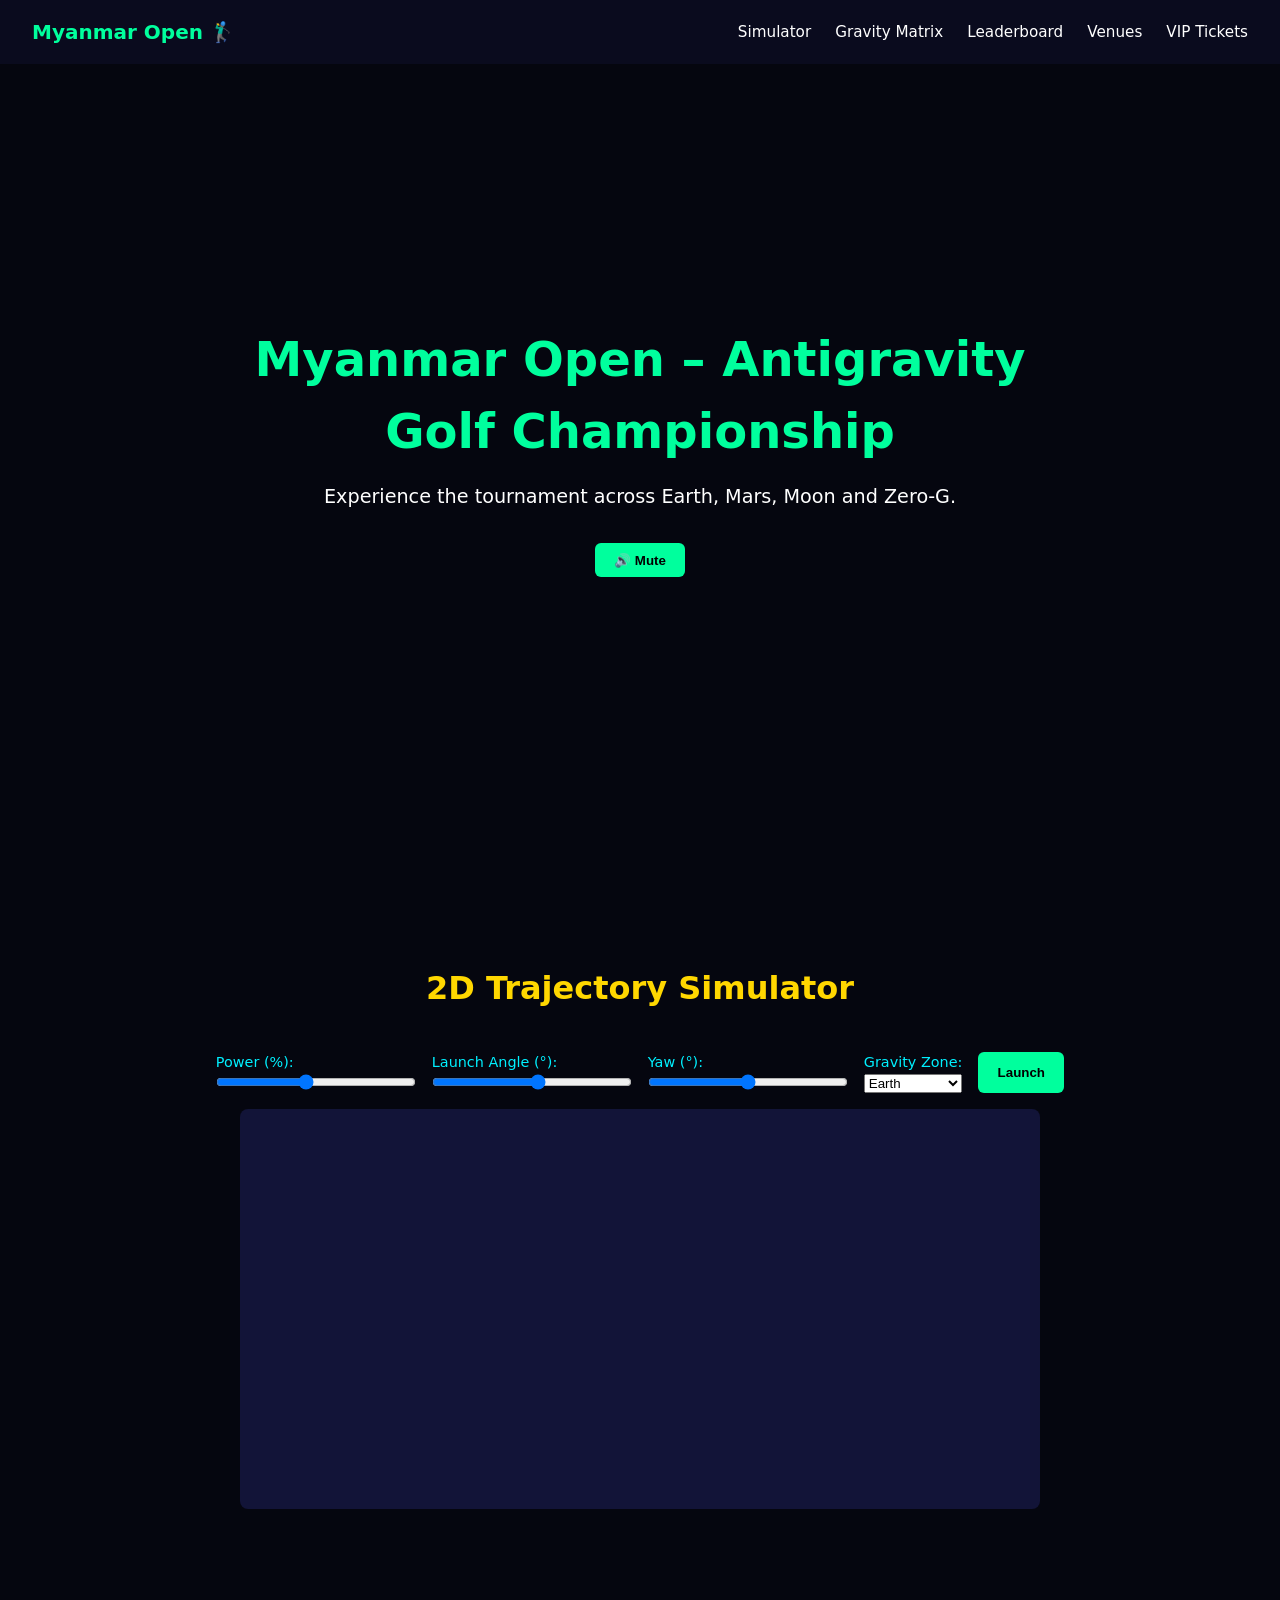
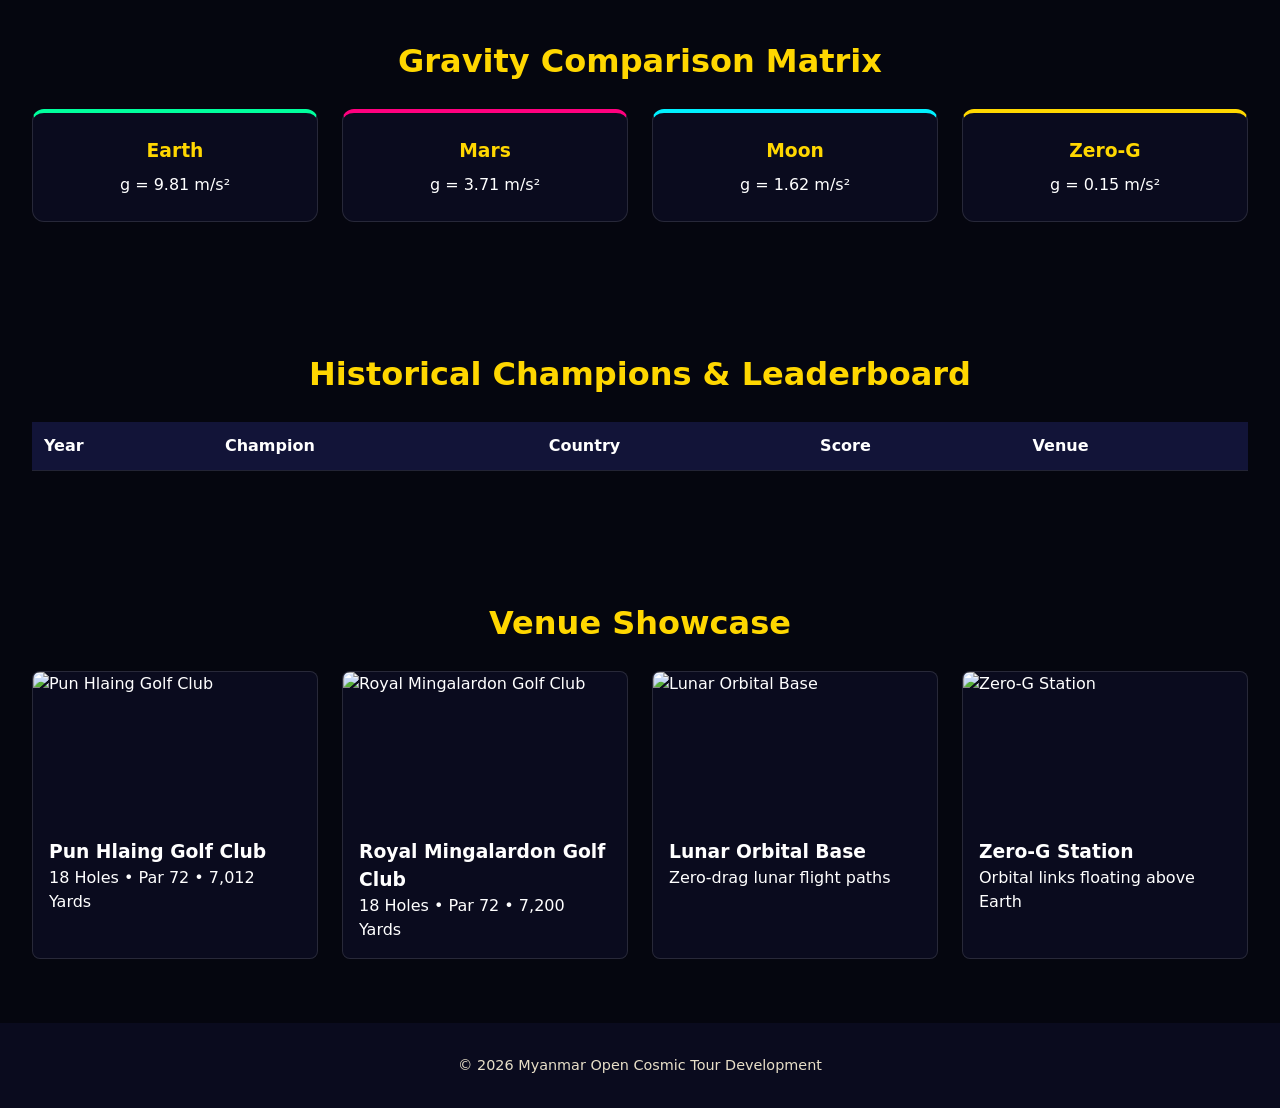
==== index.html @ ed478ec2 "delete" ====
<!DOCTYPE html>
<html lang="en">
<head>
  <meta charset="UTF-8" />
  <meta name="viewport" content="width=device-width, initial-scale=1.0" />
  <title>Myanmar Open – Antigravity Golf Championship</title>
  <link rel="stylesheet" href="style.css" />
</head>
<body>
  <!-- Navigation Bar -->
  <nav>
    <div class="logo">Myanmar Open 🏌️‍♂️</div>
    <ul>
      <li><a href="#simulator">Simulator</a></li>
      <li><a href="#gravity">Gravity Matrix</a></li>
      <li><a href="#leaderboard">Leaderboard</a></li>
      <li><a href="#venues">Venues</a></li>
      <li><a href="#vip" id="vipBtn">VIP Tickets</a></li>
    </ul>
  </nav>

  <!-- Hero Header -->
  <section class="hero">
    <div class="content">
      <h1>Myanmar Open – Antigravity Golf Championship</h1>
      <p>Experience the tournament across Earth, Mars, Moon and Zero‑G.</p>
      <button id="muteBtn">🔊 Mute</button>
    </div>
  </section>

  <!-- 2D Trajectory Simulator -->
  <section id="simulator">
    <h2>2D Trajectory Simulator</h2>
    <div class="controls">
      <label>
        Power (%):
        <input type="range" id="power" min="10" max="100" value="50" />
      </label>
      <label>
        Launch Angle (°):
        <input type="range" id="angle" min="5" max="80" value="45" />
      </label>
      <label>
        Yaw (°):
        <input type="range" id="yaw" min="-45" max="45" value="0" />
      </label>
      <label>
        Gravity Zone:
        <select id="gravitySelect">
          <option value="EARTH">Earth</option>
          <option value="MARS">Mars</option>
          <option value="MOON">Moon</option>
          <option value="ZERO_G">Zero‑G</option>
        </select>
      </label>
      <button id="launchBtn">Launch</button>
    </div>
    <canvas id="trajectoryCanvas" width="800" height="400"></canvas>
  </section>

  <!-- Gravity Comparison Matrix -->
  <section id="gravity">
    <h2>Gravity Comparison Matrix</h2>
    <div class="grid">
      <div class="card glass" style="border-top: 4px solid var(--cosmic-emerald);">
        <h3>Earth</h3>
        <p>g = 9.81 m/s²</p>
      </div>
      <div class="card glass" style="border-top: 4px solid var(--cosmic-magenta);">
        <h3>Mars</h3>
        <p>g = 3.71 m/s²</p>
      </div>
      <div class="card glass" style="border-top: 4px solid var(--cosmic-cyan);">
        <h3>Moon</h3>
        <p>g = 1.62 m/s²</p>
      </div>
      <div class="card glass" style="border-top: 4px solid var(--cosmic-gold);">
        <h3>Zero‑G</h3>
        <p>g = 0.15 m/s²</p>
      </div>
    </div>
  </section>

  <!-- Leaderboard -->
  <section id="leaderboard">
    <h2>Historical Champions & Leaderboard</h2>
    <table>
      <thead>
        <tr>
          <th>Year</th>
          <th>Champion</th>
          <th>Country</th>
          <th>Score</th>
          <th>Venue</th>
        </tr>
      </thead>
      <tbody id="championsBody">
        <!-- Filled by script.js -->
      </tbody>
    </table>
  </section>

  <!-- Venue Showcase -->
  <section id="venues">
    <h2>Venue Showcase</h2>
    <div class="grid">
      <div class="venue-card glass">
        <img src="https://images.unsplash.com/photo-1589519160732-57fc498494f8?auto=format&fit=crop&w=800&q=80" alt="Pun Hlaing Golf Club" />
        <div class="info">
          <h3>Pun Hlaing Golf Club</h3>
          <p>18 Holes • Par 72 • 7,012 Yards</p>
        </div>
      </div>
      <div class="venue-card glass">
        <img src="https://images.unsplash.com/photo-1614728894747-a83421e2b9c9?auto=format&fit=crop&w=800&q=80" alt="Royal Mingalardon Golf Club" />
        <div class="info">
          <h3>Royal Mingalardon Golf Club</h3>
          <p>18 Holes • Par 72 • 7,200 Yards</p>
        </div>
      </div>
      <div class="venue-card glass">
        <img src="https://images.unsplash.com/photo-1522030299830-16b8d3d049fe?auto=format&fit=crop&w=800&q=80" alt="Lunar Orbital Base" />
        <div class="info">
          <h3>Lunar Orbital Base</h3>
          <p>Zero‑drag lunar flight paths</p>
        </div>
      </div>
      <div class="venue-card glass">
        <img src="https://images.unsplash.com/photo-1451187580459-43490279c0fa?auto=format&fit=crop&w=800&q=80" alt="Zero‑G Station" />
        <div class="info">
          <h3>Zero‑G Station</h3>
          <p>Orbital links floating above Earth</p>
        </div>
      </div>
    </div>
  </section>

  <!-- VIP Ticket Modal -->
  <div id="vipModal">
    <div class="modal-content glass">
      <span class="close" id="closeVip">&times;</span>
      <h2>VIP Ticket Booking</h2>
      <p>Select your tier and see the total price.</p>
      <label>
        Tier:
        <select id="vipTier">
          <option value="courtside" data-price="250">Courtside – $250</option>
          <option value="orbital" data-price="500">Orbital Lounge – $500</option>
          <option value="zerog" data-price="800">Zero‑G Suite – $800</option>
        </select>
      </label>
      <p>Total: $<span id="vipTotal">250</span></p>
      <button id="confirmVip">Confirm Booking</button>
    </div>
  </div>

  <!-- Footer -->
  <footer>
    © 2026 Myanmar Open Cosmic Tour Development
  </footer>

  <script src="script.js"></script>
</body>
</html>
---- style.css ----
/* Myanmar Open – Antigravity Golf Championship
   Vanilla CSS implementation using theme tokens from the design document.
*/

:root {
  /* Cosmic Palette Tokens */
  --cosmic-void: #05060f;
  --cosmic-dark: #0a0b1e;
  --cosmic-indigo: #121438;
  --cosmic-emerald: #00ff9d;
  --cosmic-gold: #ffd700;
  --cosmic-cyan: #00f0ff;
  --cosmic-magenta: #ff007f;
  --cosmic-sand: #e8dfc8;

  /* Typography */
  --font-sans: system-ui, -apple-system, "Segoe UI", Roboto, "Helvetica Neue", Arial, "Noto Sans", sans-serif;
}

/* Global resets */
* {
  margin: 0;
  padding: 0;
  box-sizing: border-box;
}

body {
  font-family: var(--font-sans);
  background-color: var(--cosmic-void);
  color: #fff;
  line-height: 1.5;
  overflow-x: hidden;
}

/* Glassmorphism utility */
.glass {
  background: rgba(255, 255, 255, 0.08);
  backdrop-filter: blur(16px);
  -webkit-backdrop-filter: blur(16px);
  border: 1px solid rgba(255, 255, 255, 0.12);
  border-radius: 12px;
}

/* Navigation Bar */
nav {
  position: fixed;
  top: 0;
  left: 0;
  right: 0;
  height: 64px;
  display: flex;
  align-items: center;
  justify-content: space-between;
  padding: 0 2rem;
  background: var(--cosmic-dark);
  z-index: 1000;
}

nav .logo {
  font-size: 1.25rem;
  color: var(--cosmic-emerald);
  font-weight: bold;
}

nav ul {
  display: flex;
  gap: 1.5rem;
  list-style: none;
}

nav a {
  color: #fff;
  text-decoration: none;
  font-size: 0.95rem;
}

/* Hero Header */
.hero {
  height: 100vh;
  background-image: url('https://images.unsplash.com/photo-1587174486073-ae5e5cff23aa?auto=format&fit=crop&w=2000&q=80');
  background-size: cover;
  background-position: center;
  display: flex;
  align-items: center;
  justify-content: center;
  position: relative;
  color: #fff;
}

.hero::after {
  content: '';
  position: absolute;
  inset: 0;
  background: linear-gradient(to bottom, rgba(5,6,15,0.6), rgba(5,6,15,0.9));
}

.hero .content {
  position: relative;
  text-align: center;
  max-width: 800px;
  z-index: 1;
}

.hero h1 {
  font-size: 3rem;
  margin-bottom: 1rem;
  color: var(--cosmic-emerald);
}

.hero p {
  font-size: 1.2rem;
  margin-bottom: 2rem;
}

/* Section Layout */
section {
  padding: 4rem 2rem;
}

section h2 {
  font-size: 2rem;
  margin-bottom: 1.5rem;
  text-align: center;
  color: var(--cosmic-gold);
}

/* Trajectory Simulator */
#simulator {
  display: flex;
  flex-direction: column;
  align-items: center;
  gap: 1rem;
}

#simulator canvas {
  background: var(--cosmic-indigo);
  border-radius: 8px;
}

.controls {
  display: flex;
  flex-wrap: wrap;
  gap: 1rem;
  justify-content: center;
}

.controls label {
  display: flex;
  flex-direction: column;
  font-size: 0.9rem;
  color: var(--cosmic-cyan);
}

.controls input[type="range"] {
  width: 200px;
}

button {
  padding: 0.6rem 1.2rem;
  background: var(--cosmic-emerald);
  color: #000;
  border: none;
  border-radius: 6px;
  cursor: pointer;
  font-weight: bold;
}

button:hover {
  opacity: 0.9;
}

/* Gravity Matrix Cards */
.grid {
  display: grid;
  grid-template-columns: repeat(auto-fit, minmax(240px, 1fr));
  gap: 1.5rem;
}

.card {
  padding: 1.5rem;
  background: var(--cosmic-dark);
  color: #fff;
  text-align: center;
}

.card h3 {
  margin-bottom: 0.5rem;
  color: var(--cosmic-gold);
}

/* Leaderboard Table */
table {
  width: 100%;
  border-collapse: collapse;
  background: var(--cosmic-dark);
}

thead {
  background: var(--cosmic-indigo);
}

th, td {
  padding: 0.75rem;
  text-align: left;
  border-bottom: 1px solid rgba(255,255,255,0.1);
}

/* Venue Grid */
.venue-card {
  background: var(--cosmic-dark);
  border-radius: 8px;
  overflow: hidden;
  display: flex;
  flex-direction: column;
}

.venue-card img {
  width: 100%;
  height: 150px;
  object-fit: cover;
}

.venue-card .info {
  padding: 1rem;
}

/* VIP Modal */
#vipModal {
  position: fixed;
  inset: 0;
  background: rgba(0,0,0,0.6);
  display: none;
  align-items: center;
  justify-content: center;
  z-index: 2000;
}

#vipModal .modal-content {
  background: var(--cosmic-dark);
  padding: 2rem;
  border-radius: 12px;
  width: 90%;
  max-width: 500px;
}

#vipModal .close {
  position: absolute;
  top: 1rem;
  right: 1rem;
  font-size: 1.5rem;
  cursor: pointer;
  color: #fff;
}

/* Footer */
footer {
  text-align: center;
  padding: 2rem;
  background: var(--cosmic-dark);
  color: var(--cosmic-sand);
  font-size: 0.9rem;
}
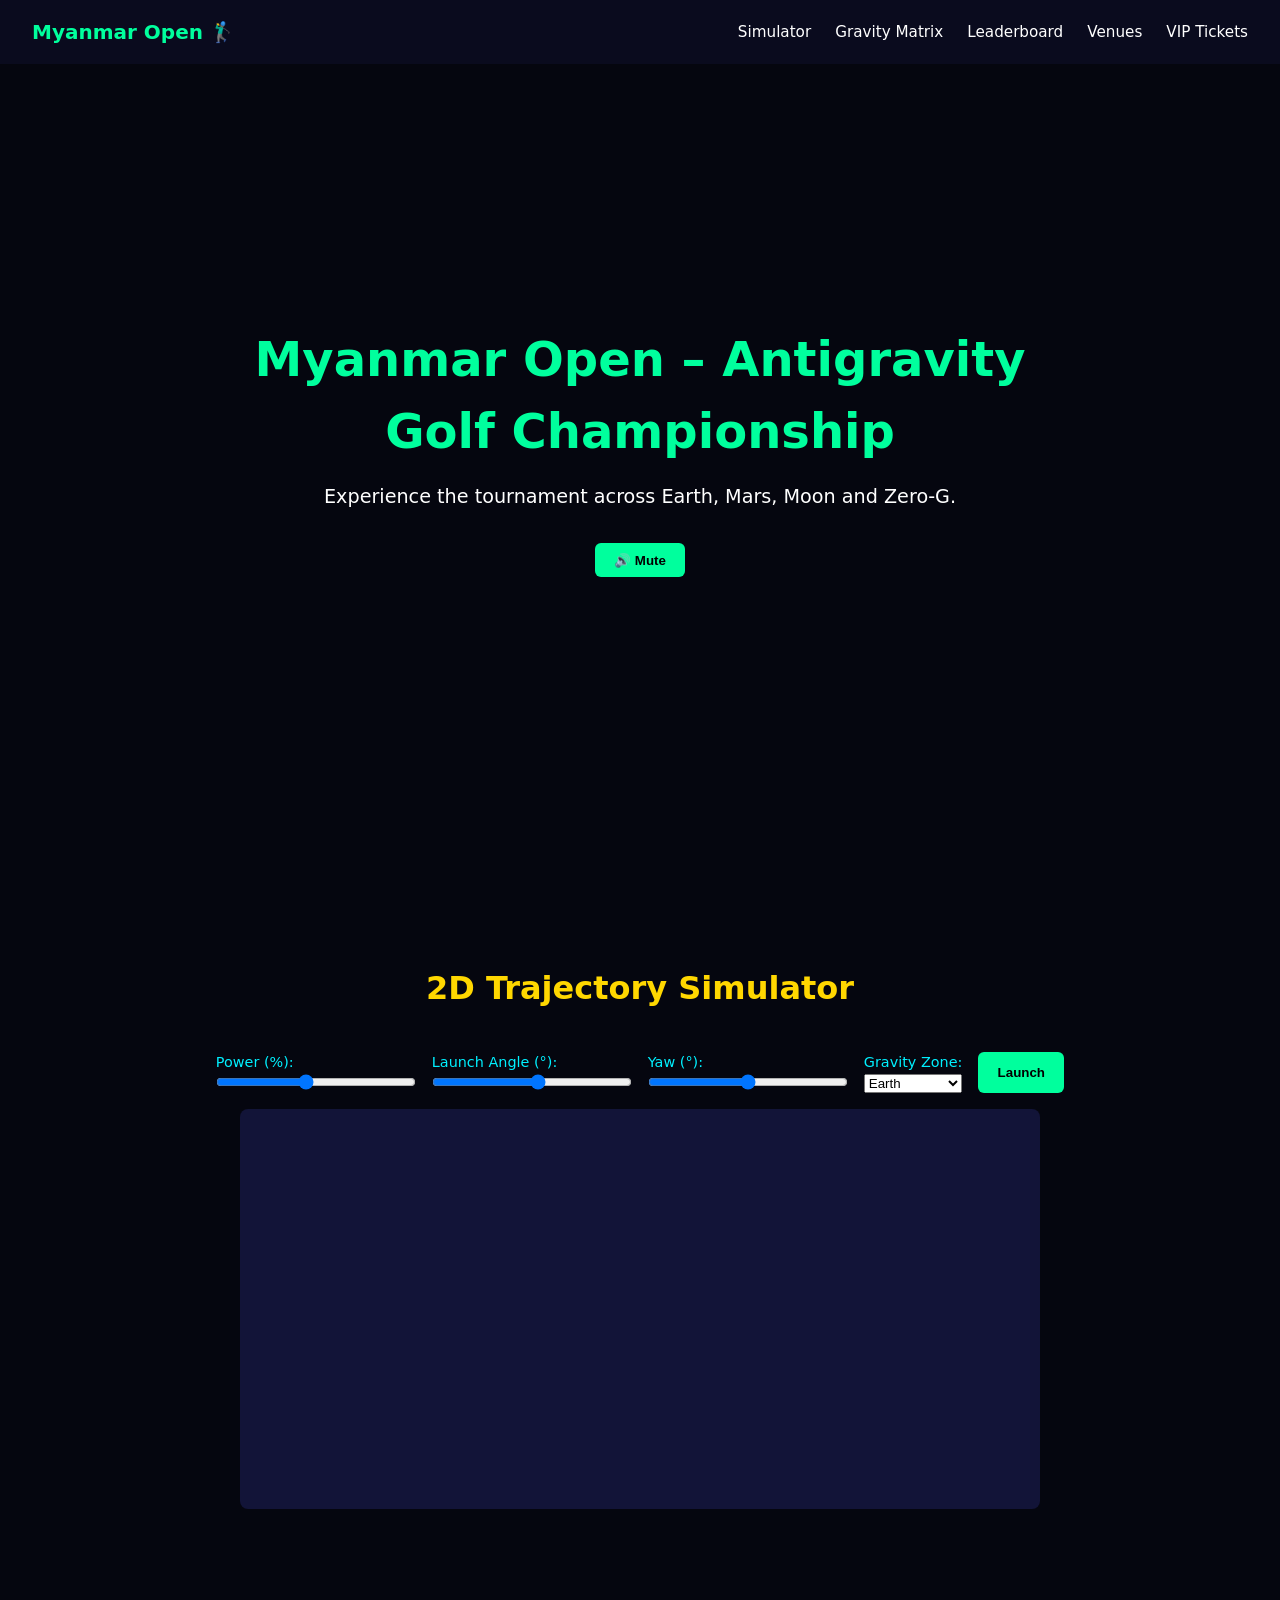
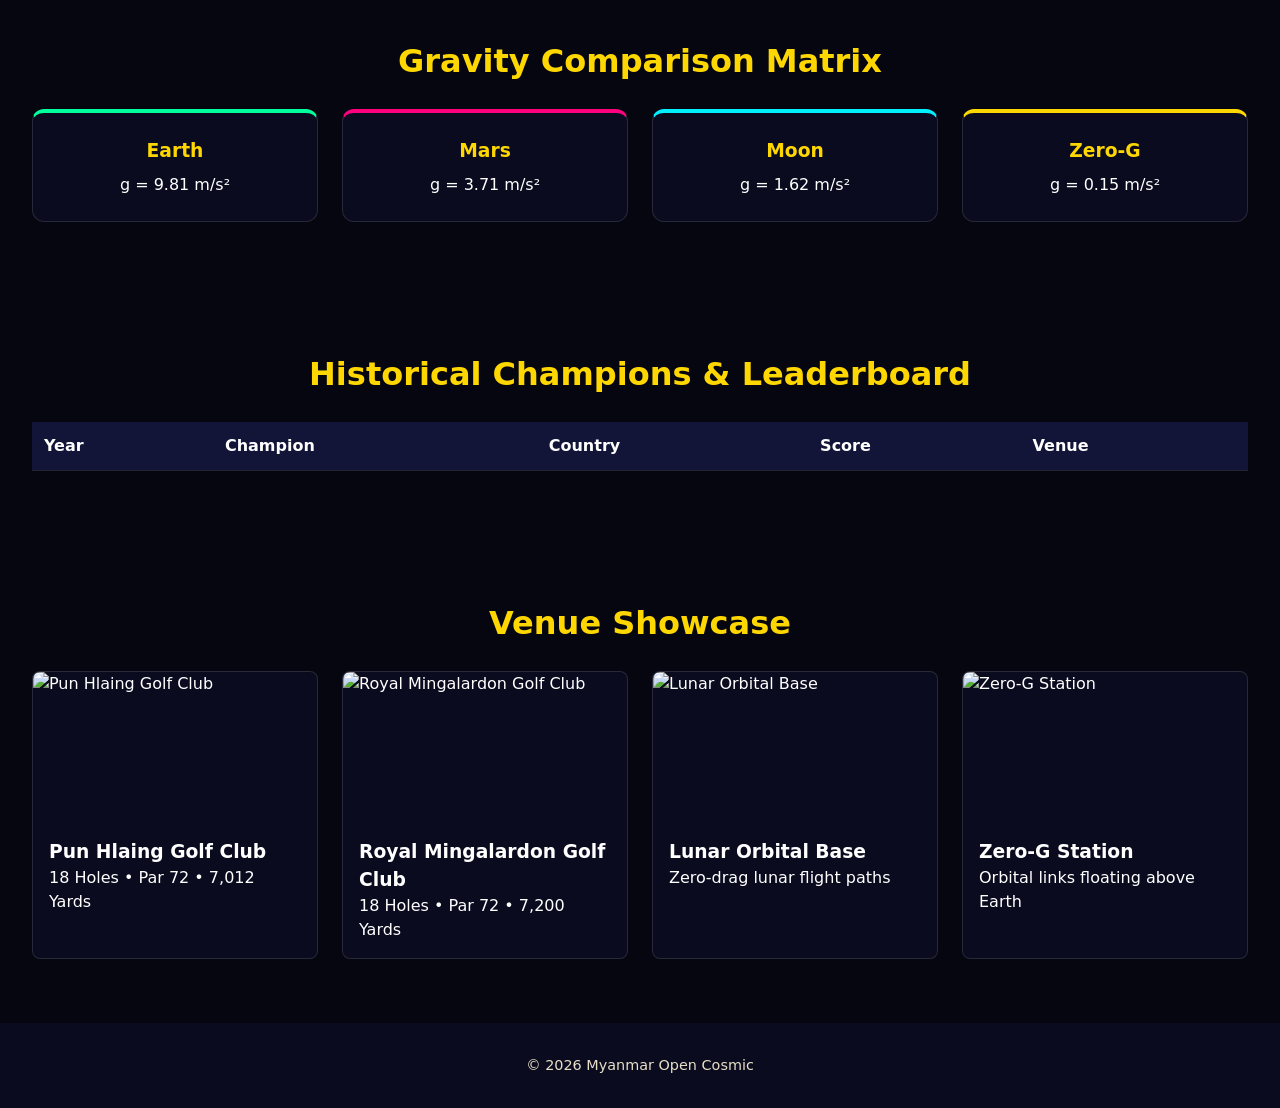
==== commit 0c84e38c: "add" ====
--- a/index.html
+++ b/index.html
@@ -156,7 +156,7 @@
 
   <!-- Footer -->
   <footer>
-    © 2026 Myanmar Open Cosmic Tour Development
+    © 2026 Myanmar Open Cosmic  
   </footer>
 
   <script src="script.js"></script>
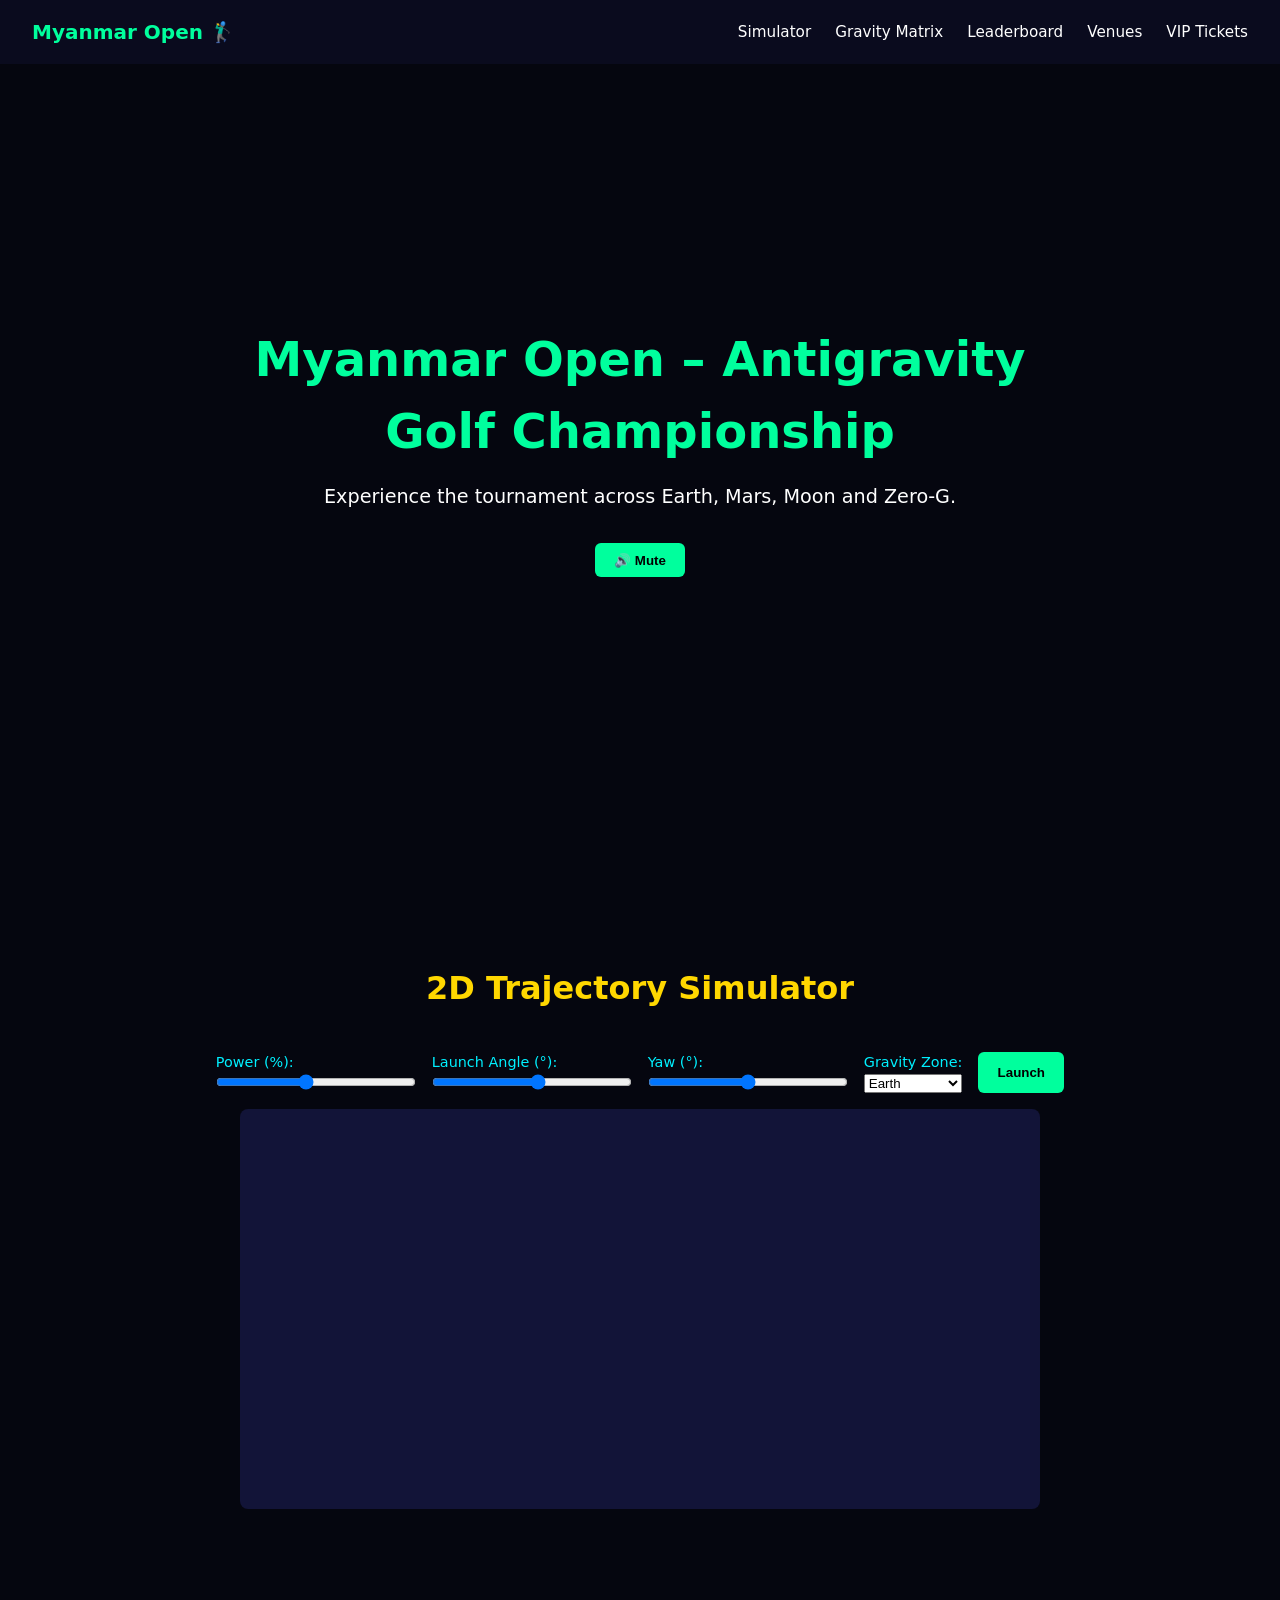
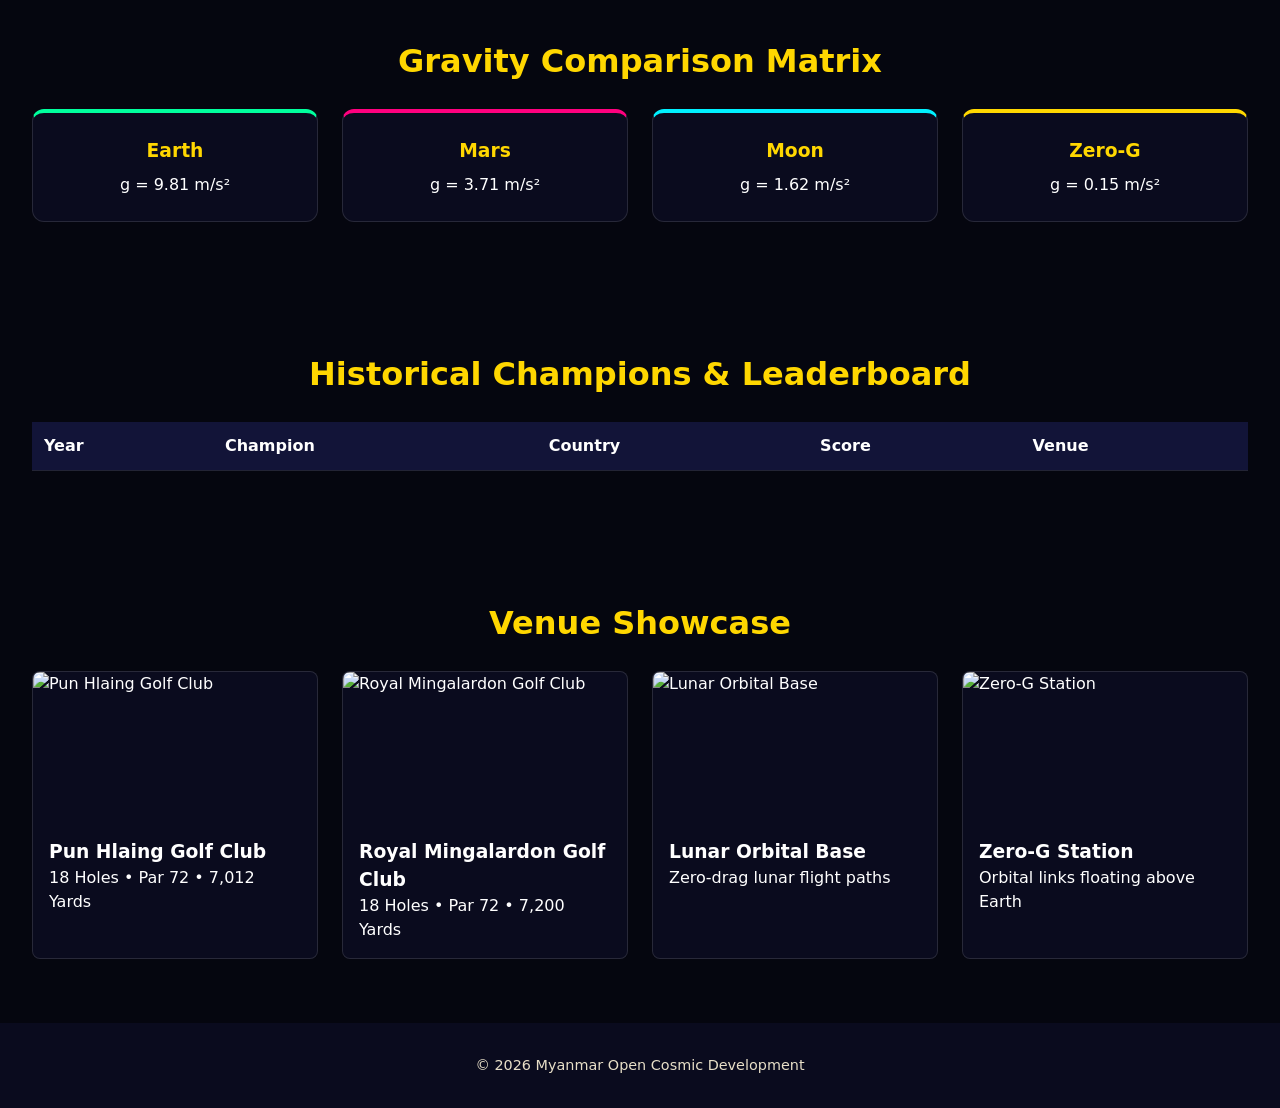
==== commit 98e99457: "delete booking" ====
--- a/index.html
+++ b/index.html
@@ -156,7 +156,7 @@
 
   <!-- Footer -->
   <footer>
-    © 2026 Myanmar Open Cosmic  
+    © 2026 Myanmar Open Cosmic  Development
   </footer>
 
   <script src="script.js"></script>
